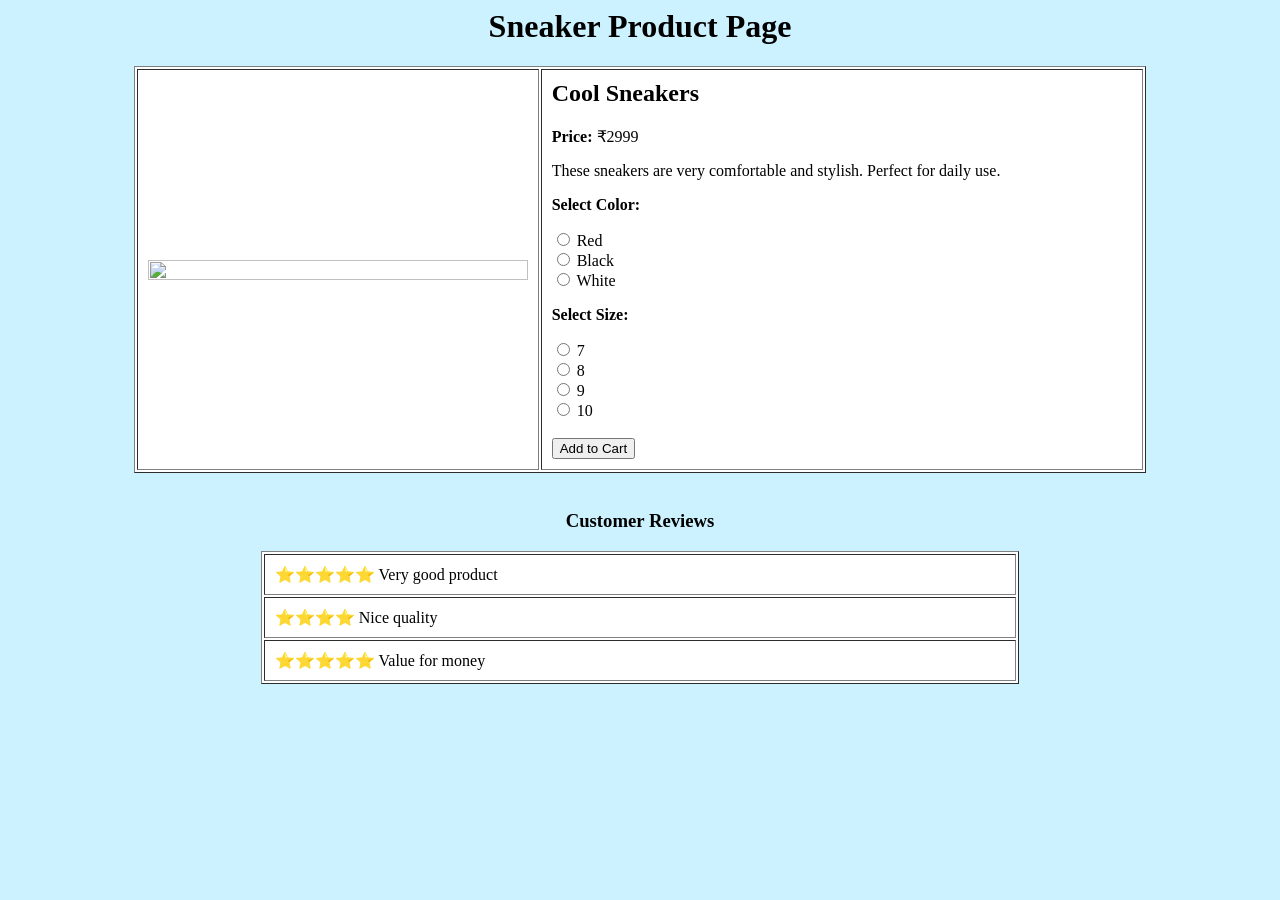
==== index.html @ f6eabccc "first commit" ====
<html>
<head>
    <title>Online Sneaker Store</title>
</head>

<body bgcolor="#ccf2ff">

<h1 align="center">Sneaker Product Page</h1>

<!-- Product Section -->
<table border="1" width="80%" align="center" cellpadding="10" bgcolor="white">
<tr>

<!-- Product Image -->
<td width="40%">
<img src="https://5.imimg.com/data5/ECOM/Default/2023/3/JN/XB/FG/13078142/1658472362530-71-19-0-originnm80prcnt-500x500.jpg" width="100%">
</td>

<!-- Product Details -->
<td width="60%">

<h2>Cool Sneakers</h2>
<p><b>Price:</b> ₹2999</p>

<p>These sneakers are very comfortable and stylish. Perfect for daily use.</p>

<!-- Color Selection -->
<p><b>Select Color:</b></p>
<input type="radio" name="color"> Red<br>
<input type="radio" name="color"> Black<br>
<input type="radio" name="color"> White<br>

<!-- Size Selection -->
<p><b>Select Size:</b></p>
<input type="radio" name="size"> 7<br>
<input type="radio" name="size"> 8<br>
<input type="radio" name="size"> 9<br>
<input type="radio" name="size"> 10<br>

<br>

<!-- Button -->
<button>Add to Cart</button>

</td>

</tr>
</table>

<br>

<!-- Reviews Section -->
<h3 align="center">Customer Reviews</h3>

<table border="1" width="60%" align="center" cellpadding="10" bgcolor="white">
<tr>
<td>⭐⭐⭐⭐⭐ Very good product</td>
</tr>

<tr>
<td>⭐⭐⭐⭐ Nice quality</td>
</tr>

<tr>
<td>⭐⭐⭐⭐⭐ Value for money</td>
</tr>
</table>

</body>
</html>
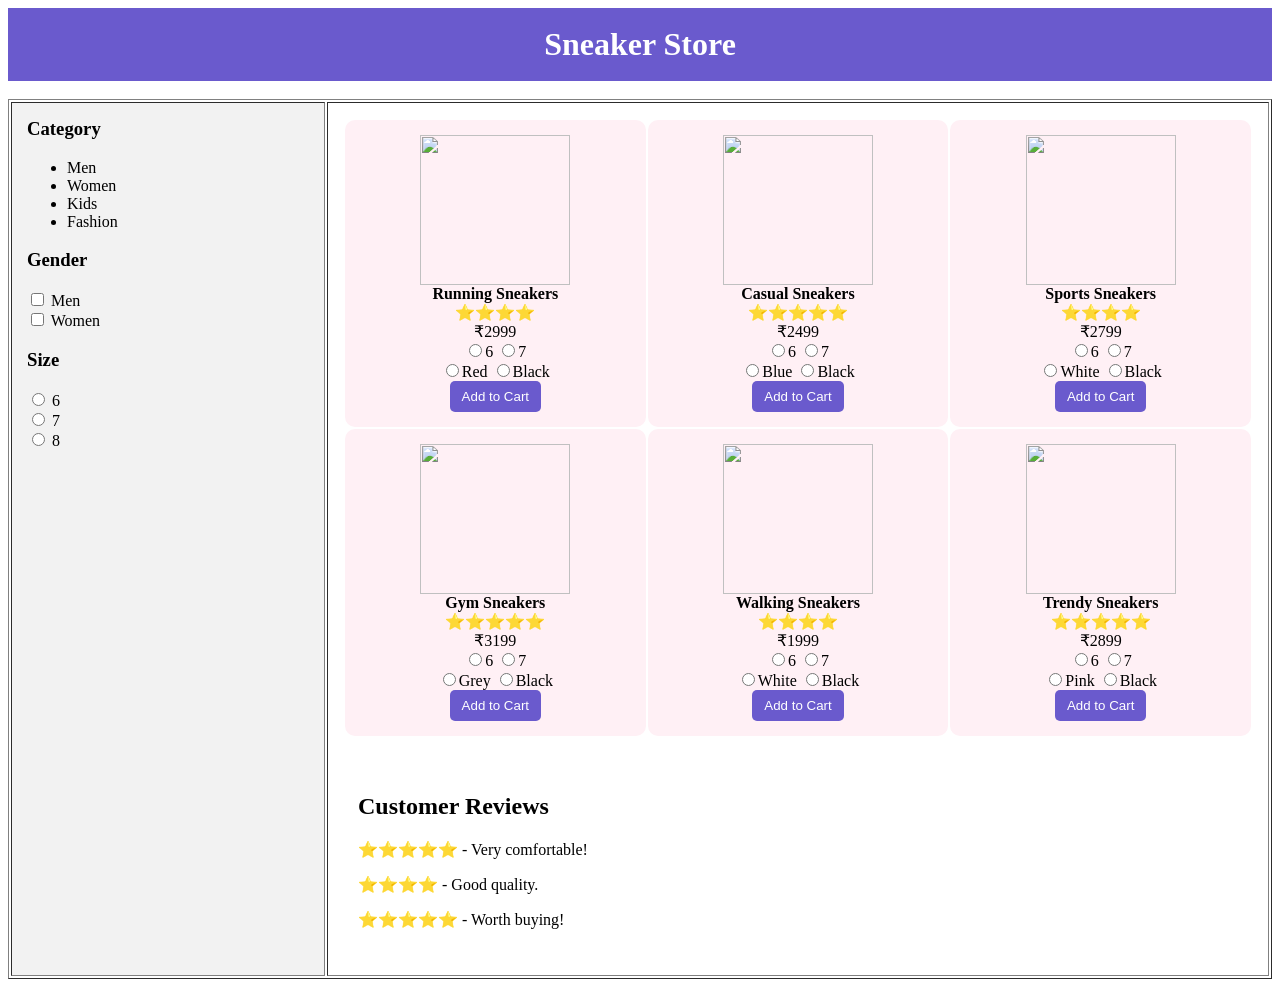
==== commit dfd4b991: "Refactor index.html for improved structure and styles Updated HTML structure and added external CSS " ====
--- a/index.html
+++ b/index.html
@@ -1,70 +1,129 @@
 <html>
 <head>
-    <title>Online Sneaker Store</title>
+<title>Sneaker Store</title>
+
+<!-- LINKING EXTERNAL CSS -->
+<link rel="stylesheet" href="style.css">
+
 </head>
 
-<body bgcolor="#ccf2ff">
+<body>
 
-<h1 align="center">Sneaker Product Page</h1>
-
-<!-- Product Section -->
-<table border="1" width="80%" align="center" cellpadding="10" bgcolor="white">
-<tr>
-
-<!-- Product Image -->
-<td width="40%">
-<img src="https://5.imimg.com/data5/ECOM/Default/2023/3/JN/XB/FG/13078142/1658472362530-71-19-0-originnm80prcnt-500x500.jpg" width="100%">
-</td>
-
-<!-- Product Details -->
-<td width="60%">
-
-<h2>Cool Sneakers</h2>
-<p><b>Price:</b> ₹2999</p>
-
-<p>These sneakers are very comfortable and stylish. Perfect for daily use.</p>
-
-<!-- Color Selection -->
-<p><b>Select Color:</b></p>
-<input type="radio" name="color"> Red<br>
-<input type="radio" name="color"> Black<br>
-<input type="radio" name="color"> White<br>
-
-<!-- Size Selection -->
-<p><b>Select Size:</b></p>
-<input type="radio" name="size"> 7<br>
-<input type="radio" name="size"> 8<br>
-<input type="radio" name="size"> 9<br>
-<input type="radio" name="size"> 10<br>
+<!-- HEADER -->
+<table width="100%" class="header">
+<tr><td align="center"><h1>Sneaker Store</h1></td></tr>
+</table>
 
 <br>
 
-<!-- Button -->
+<table width="100%" border="1">
+
+<tr>
+
+<!-- LEFT PANEL -->
+<td width="25%" valign="top" class="left-panel">
+
+<h3>Category</h3>
+<ul>
+<li>Men</li>
+<li>Women</li>
+<li>Kids</li>
+<li>Fashion</li>
+</ul>
+
+<h3>Gender</h3>
+<input type="checkbox"> Men<br>
+<input type="checkbox"> Women<br>
+
+<h3>Size</h3>
+<input type="radio" name="size"> 6<br>
+<input type="radio" name="size"> 7<br>
+<input type="radio" name="size"> 8<br>
+
+</td>
+
+<!-- RIGHT PANEL -->
+<td width="75%" valign="top" class="right-panel">
+
+<table width="100%" cellpadding="10">
+
+<tr>
+
+<!-- PRODUCT 1 -->
+<td class="product" align="center">
+<img src="https://feature.com/cdn/shop/files/Zoom-Vomero-5---Iron-Grey-Chrome-Metallic-Silver-IM3486-001---01-07-26---Feature--RV-5.jpg?v=1767814074&width=3072" class="product-img" width="150"><br>
+<b>Running Sneakers</b><br>⭐⭐⭐⭐<br>₹2999<br>
+<input type="radio" name="size1">6 <input type="radio" name="size1">7 <br>
+<input type="radio" name="color1">Red <input type="radio" name="color1">Black<br>
 <button>Add to Cart</button>
+</td>
+
+<!-- PRODUCT 2 -->
+<td class="product" align="center">
+<img src="https://tse2.mm.bing.net/th/id/OIP.ePM3BGOO4pgiI9zgAggDhgHaHa?pid=Api&h=220&P=0" class="product-img" width="150"><br>
+<b>Casual Sneakers</b><br>⭐⭐⭐⭐⭐<br>₹2499<br>
+<input type="radio" name="size2">6 <input type="radio" name="size2">7<br>
+<input type="radio" name="color2">Blue <input type="radio" name="color2">Black<br>
+<button>Add to Cart</button>
+</td>
+
+<!-- PRODUCT 3 -->
+<td class="product" align="center">
+<img src="https://tse3.mm.bing.net/th/id/OIP.C97L8TBBuVYuAwwIhLUBvgHaHa?pid=Api&h=220&P=0" class="product-img" width="150"><br>
+<b>Sports Sneakers</b><br>⭐⭐⭐⭐<br>₹2799<br>
+<input type="radio" name="size3">6 <input type="radio" name="size3">7<br>
+<input type="radio" name="color3">White <input type="radio" name="color3">Black<br>
+<button>Add to Cart</button>
+</td>
+
+</tr>
+
+<tr>
+
+<!-- PRODUCT 4 -->
+<td class="product" align="center">
+<img src="https://tse1.mm.bing.net/th/id/OIP.KEoySw4yejVqkAY-NNMN0gHaEK?pid=Api&h=220&P=0" class="product-img" width="150"><br>
+<b>Gym Sneakers</b><br>⭐⭐⭐⭐⭐<br>₹3199<br>
+<input type="radio" name="size4">6 <input type="radio" name="size4">7<br>
+<input type="radio" name="color4">Grey <input type="radio" name="color4">Black<br>
+<button>Add to Cart</button>
+</td>
+
+<!-- PRODUCT 5 -->
+<td class="product" align="center">
+<img src="https://m.media-amazon.com/images/I/81b0Xze-ZqL._AC_UL1500_.jpg" class="product-img" width="150"><br>
+<b>Walking Sneakers</b><br>⭐⭐⭐⭐<br>₹1999<br>
+<input type="radio" name="size5">6 <input type="radio" name="size5">7<br>
+<input type="radio" name="color5">White <input type="radio" name="color5">Black<br>
+<button>Add to Cart</button>
+</td>
+
+<!-- PRODUCT 6 -->
+<td class="product" align="center">
+<img src="https://i.pinimg.com/originals/ab/f6/62/abf662ce03ee3500a7e8dda16b27d92d.jpg" class="product-img" width="150"><br>
+<b>Trendy Sneakers</b><br>⭐⭐⭐⭐⭐<br>₹2899<br>
+<input type="radio" name="size6">6 <input type="radio" name="size6">7<br>
+<input type="radio" name="color6">Pink <input type="radio" name="color6">Black<br>
+<button>Add to Cart</button>
+</td>
+
+</tr>
+
+</table>
+
+<!-- REVIEWS -->
+<div class="reviews">
+<h2>Customer Reviews</h2>
+<p>⭐⭐⭐⭐⭐ - Very comfortable!</p>
+<p>⭐⭐⭐⭐ - Good quality.</p>
+<p>⭐⭐⭐⭐⭐ - Worth buying!</p>
+</div>
 
 </td>
 
 </tr>
-</table>
 
-<br>
-
-<!-- Reviews Section -->
-<h3 align="center">Customer Reviews</h3>
-
-<table border="1" width="60%" align="center" cellpadding="10" bgcolor="white">
-<tr>
-<td>⭐⭐⭐⭐⭐ Very good product</td>
-</tr>
-
-<tr>
-<td>⭐⭐⭐⭐ Nice quality</td>
-</tr>
-
-<tr>
-<td>⭐⭐⭐⭐⭐ Value for money</td>
-</tr>
 </table>
 
 </body>
-</html>+</html>
--- a/style.css
+++ b/style.css
@@ -0,0 +1,212 @@
+<html>
+<head>
+<title>Sneaker Store</title>
+
+<style>
+
+body {
+    font-family: Arial, sans-serif;
+    background-color: #fff5e6;
+}
+
+/* HEADER */
+.header {
+    background-color: #6a5acd;
+}
+
+.header h1 {
+    color: white;
+    padding: 15px;
+    margin: 0;
+}
+
+/* LEFT PANEL */
+.left-panel {
+    background-color: #f2f2f2;
+    padding: 15px;
+}
+
+/* RIGHT PANEL */
+.right-panel {
+    background-color: #ffffff;
+    padding: 15px;
+}
+
+/* TABLE FIX */
+table {
+    border-collapse: separate;
+}
+
+/* PRODUCT CARD */
+.product {
+    background-color: #fff0f5;
+    padding: 15px;
+    border-radius: 10px;
+    transition: transform 0.3s, box-shadow 0.3s;
+}
+
+/* ZOOM EFFECT */
+.product:hover {
+    transform: scale(1.08);
+    box-shadow: 0 10px 20px rgba(0,0,0,0.3);
+    position: relative;
+    z-index: 10;
+}
+
+/* IMAGE ZOOM */
+.product-img {
+    transition: transform 0.3s;
+}
+
+.product:hover .product-img {
+    transform: scale(1.2);
+}
+
+/* BUTTON */
+button {
+    background-color: #6a5acd;
+    color: white;
+    border: none;
+    padding: 8px 12px;
+    border-radius: 5px;
+    cursor: pointer;
+    transition: transform 0.2s, background 0.3s;
+}
+
+button:active {
+    transform: scale(0.9);
+    background-color: green;
+}
+
+/* REVIEWS */
+.reviews {
+    background: white;
+    padding: 15px;
+    margin-top: 20px;
+    border-radius: 10px;
+}
+
+</style>
+
+</head>
+
+<body>
+
+<!-- HEADER -->
+<table width="100%" class="header">
+<tr><td align="center"><h1>Sneaker Store</h1></td></tr>
+</table>
+
+<br>
+
+<table width="100%" border="1">
+
+<tr>
+
+<!-- LEFT PANEL -->
+<td width="25%" valign="top" class="left-panel">
+
+<h3>Category</h3>
+<ul>
+<li>Men</li>
+<li>Women</li>
+<li>Kids</li>
+<li>Fashion</li>
+</ul>
+
+<h3>Gender</h3>
+<input type="checkbox"> Men<br>
+<input type="checkbox"> Women<br>
+
+<h3>Size</h3>
+<input type="radio" name="size"> 6<br>
+<input type="radio" name="size"> 7<br>
+<input type="radio" name="size"> 8<br>
+
+</td>
+
+<!-- RIGHT PANEL -->
+<td width="75%" valign="top" class="right-panel">
+
+<table width="100%" cellpadding="10">
+
+<tr>
+
+<!-- PRODUCT 1 -->
+<td class="product" align="center">
+<img src="https://feature.com/cdn/shop/files/Zoom-Vomero-5---Iron-Grey-Chrome-Metallic-Silver-IM3486-001---01-07-26---Feature--RV-5.jpg?v=1767814074&width=3072" class="product-img" width="150"><br>
+<b>Running Sneakers</b><br>⭐⭐⭐⭐<br>₹2999<br>
+<input type="radio" name="size1">6 <input type="radio" name="size1">7 <br>
+<input type="radio" name="color1">Red <input type="radio" name="color1">Black<br>
+<button>Add to Cart</button>
+</td>
+
+<!-- PRODUCT 2 -->
+<td class="product" align="center">
+<img src="https://tse2.mm.bing.net/th/id/OIP.ePM3BGOO4pgiI9zgAggDhgHaHa?pid=Api&h=220&P=0" class="product-img" width="150"><br>
+<b>Casual Sneakers</b><br>⭐⭐⭐⭐⭐<br>₹2499<br>
+<input type="radio" name="size2">6 <input type="radio" name="size2">7<br>
+<input type="radio" name="color2">Blue <input type="radio" name="color2">Black<br>
+<button>Add to Cart</button>
+</td>
+
+<!-- PRODUCT 3 -->
+<td class="product" align="center">
+<img src="https://tse3.mm.bing.net/th/id/OIP.C97L8TBBuVYuAwwIhLUBvgHaHa?pid=Api&h=220&P=0" class="product-img" width="150"><br>
+<b>Sports Sneakers</b><br>⭐⭐⭐⭐<br>₹2799<br>
+<input type="radio" name="size3">6 <input type="radio" name="size3">7<br>
+<input type="radio" name="color3">White <input type="radio" name="color3">Black<br>
+<button>Add to Cart</button>
+</td>
+
+</tr>
+
+<tr>
+
+<!-- PRODUCT 4 -->
+<td class="product" align="center">
+<img src="https://tse1.mm.bing.net/th/id/OIP.KEoySw4yejVqkAY-NNMN0gHaEK?pid=Api&h=220&P=0" class="product-img" width="150"><br>
+<b>Gym Sneakers</b><br>⭐⭐⭐⭐⭐<br>₹3199<br>
+<input type="radio" name="size4">6 <input type="radio" name="size4">7<br>
+<input type="radio" name="color4">Grey <input type="radio" name="color4">Black<br>
+<button>Add to Cart</button>
+</td>
+
+<!-- PRODUCT 5 -->
+<td class="product" align="center">
+<img src="https://m.media-amazon.com/images/I/81b0Xze-ZqL._AC_UL1500_.jpg" class="product-img" width="150"><br>
+<b>Walking Sneakers</b><br>⭐⭐⭐⭐<br>₹1999<br>
+<input type="radio" name="size5">6 <input type="radio" name="size5">7<br>
+<input type="radio" name="color5">White <input type="radio" name="color5">Black<br>
+<button>Add to Cart</button>
+</td>
+
+<!-- PRODUCT 6 -->
+<td class="product" align="center">
+<img src="https://i.pinimg.com/originals/ab/f6/62/abf662ce03ee3500a7e8dda16b27d92d.jpg" class="product-img" width="150"><br>
+<b>Trendy Sneakers</b><br>⭐⭐⭐⭐⭐<br>₹2899<br>
+<input type="radio" name="size6">6 <input type="radio" name="size6">7<br>
+<input type="radio" name="color6">Pink <input type="radio" name="color6">Black<br>
+<button>Add to Cart</button>
+</td>
+
+</tr>
+
+</table>
+
+<!-- REVIEWS -->
+<div class="reviews">
+<h2>Customer Reviews</h2>
+<p>⭐⭐⭐⭐⭐ - Very comfortable!</p>
+<p>⭐⭐⭐⭐ - Good quality.</p>
+<p>⭐⭐⭐⭐⭐ - Worth buying!</p>
+</div>
+
+</td>
+
+</tr>
+
+</table>
+
+</body>
+</html>
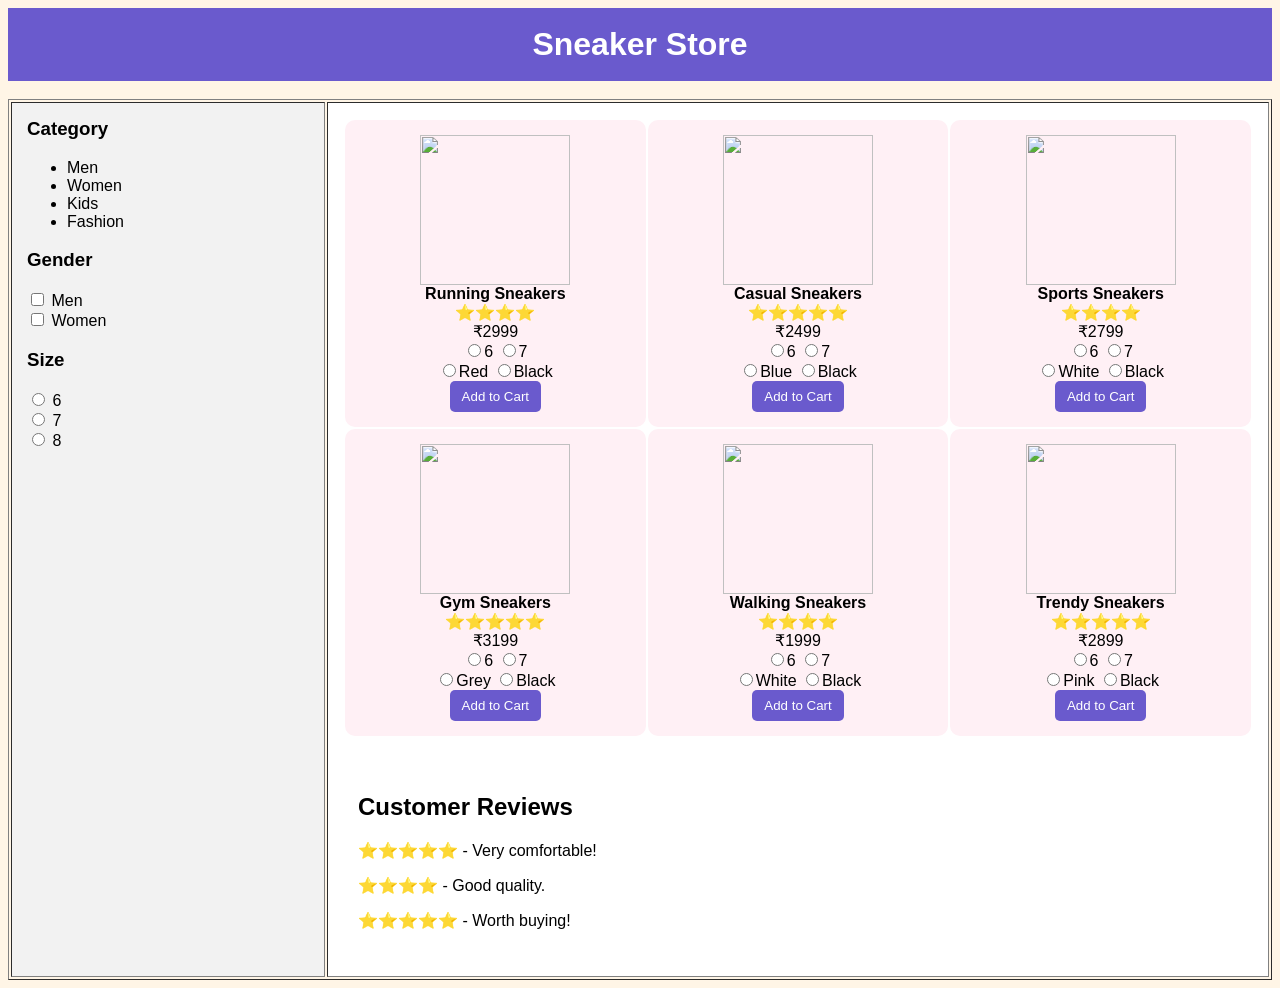
==== commit 537cdd08: "add the updated JavaScript code" ====
--- a/index.html
+++ b/index.html
@@ -2,7 +2,7 @@
 <head>
 <title>Sneaker Store</title>
 
-<!-- LINKING EXTERNAL CSS -->
+<!-- LINK CSS -->
 <link rel="stylesheet" href="style.css">
 
 </head>
@@ -126,4 +126,4 @@
 </table>
 
 </body>
-</html>
+</html>
--- a/style.css
+++ b/style.css
@@ -1,15 +1,8 @@
-<html>
-<head>
-<title>Sneaker Store</title>
-
-<style>
-
 body {
     font-family: Arial, sans-serif;
     background-color: #fff5e6;
 }
 
-/* HEADER */
 .header {
     background-color: #6a5acd;
 }
@@ -20,24 +13,20 @@
     margin: 0;
 }
 
-/* LEFT PANEL */
 .left-panel {
     background-color: #f2f2f2;
     padding: 15px;
 }
 
-/* RIGHT PANEL */
 .right-panel {
     background-color: #ffffff;
     padding: 15px;
 }
 
-/* TABLE FIX */
 table {
     border-collapse: separate;
 }
 
-/* PRODUCT CARD */
 .product {
     background-color: #fff0f5;
     padding: 15px;
@@ -45,7 +34,6 @@
     transition: transform 0.3s, box-shadow 0.3s;
 }
 
-/* ZOOM EFFECT */
 .product:hover {
     transform: scale(1.08);
     box-shadow: 0 10px 20px rgba(0,0,0,0.3);
@@ -53,7 +41,6 @@
     z-index: 10;
 }
 
-/* IMAGE ZOOM */
 .product-img {
     transition: transform 0.3s;
 }
@@ -62,7 +49,6 @@
     transform: scale(1.2);
 }
 
-/* BUTTON */
 button {
     background-color: #6a5acd;
     color: white;
@@ -78,135 +64,9 @@
     background-color: green;
 }
 
-/* REVIEWS */
 .reviews {
     background: white;
     padding: 15px;
     margin-top: 20px;
     border-radius: 10px;
-}
-
-</style>
-
-</head>
-
-<body>
-
-<!-- HEADER -->
-<table width="100%" class="header">
-<tr><td align="center"><h1>Sneaker Store</h1></td></tr>
-</table>
-
-<br>
-
-<table width="100%" border="1">
-
-<tr>
-
-<!-- LEFT PANEL -->
-<td width="25%" valign="top" class="left-panel">
-
-<h3>Category</h3>
-<ul>
-<li>Men</li>
-<li>Women</li>
-<li>Kids</li>
-<li>Fashion</li>
-</ul>
-
-<h3>Gender</h3>
-<input type="checkbox"> Men<br>
-<input type="checkbox"> Women<br>
-
-<h3>Size</h3>
-<input type="radio" name="size"> 6<br>
-<input type="radio" name="size"> 7<br>
-<input type="radio" name="size"> 8<br>
-
-</td>
-
-<!-- RIGHT PANEL -->
-<td width="75%" valign="top" class="right-panel">
-
-<table width="100%" cellpadding="10">
-
-<tr>
-
-<!-- PRODUCT 1 -->
-<td class="product" align="center">
-<img src="https://feature.com/cdn/shop/files/Zoom-Vomero-5---Iron-Grey-Chrome-Metallic-Silver-IM3486-001---01-07-26---Feature--RV-5.jpg?v=1767814074&width=3072" class="product-img" width="150"><br>
-<b>Running Sneakers</b><br>⭐⭐⭐⭐<br>₹2999<br>
-<input type="radio" name="size1">6 <input type="radio" name="size1">7 <br>
-<input type="radio" name="color1">Red <input type="radio" name="color1">Black<br>
-<button>Add to Cart</button>
-</td>
-
-<!-- PRODUCT 2 -->
-<td class="product" align="center">
-<img src="https://tse2.mm.bing.net/th/id/OIP.ePM3BGOO4pgiI9zgAggDhgHaHa?pid=Api&h=220&P=0" class="product-img" width="150"><br>
-<b>Casual Sneakers</b><br>⭐⭐⭐⭐⭐<br>₹2499<br>
-<input type="radio" name="size2">6 <input type="radio" name="size2">7<br>
-<input type="radio" name="color2">Blue <input type="radio" name="color2">Black<br>
-<button>Add to Cart</button>
-</td>
-
-<!-- PRODUCT 3 -->
-<td class="product" align="center">
-<img src="https://tse3.mm.bing.net/th/id/OIP.C97L8TBBuVYuAwwIhLUBvgHaHa?pid=Api&h=220&P=0" class="product-img" width="150"><br>
-<b>Sports Sneakers</b><br>⭐⭐⭐⭐<br>₹2799<br>
-<input type="radio" name="size3">6 <input type="radio" name="size3">7<br>
-<input type="radio" name="color3">White <input type="radio" name="color3">Black<br>
-<button>Add to Cart</button>
-</td>
-
-</tr>
-
-<tr>
-
-<!-- PRODUCT 4 -->
-<td class="product" align="center">
-<img src="https://tse1.mm.bing.net/th/id/OIP.KEoySw4yejVqkAY-NNMN0gHaEK?pid=Api&h=220&P=0" class="product-img" width="150"><br>
-<b>Gym Sneakers</b><br>⭐⭐⭐⭐⭐<br>₹3199<br>
-<input type="radio" name="size4">6 <input type="radio" name="size4">7<br>
-<input type="radio" name="color4">Grey <input type="radio" name="color4">Black<br>
-<button>Add to Cart</button>
-</td>
-
-<!-- PRODUCT 5 -->
-<td class="product" align="center">
-<img src="https://m.media-amazon.com/images/I/81b0Xze-ZqL._AC_UL1500_.jpg" class="product-img" width="150"><br>
-<b>Walking Sneakers</b><br>⭐⭐⭐⭐<br>₹1999<br>
-<input type="radio" name="size5">6 <input type="radio" name="size5">7<br>
-<input type="radio" name="color5">White <input type="radio" name="color5">Black<br>
-<button>Add to Cart</button>
-</td>
-
-<!-- PRODUCT 6 -->
-<td class="product" align="center">
-<img src="https://i.pinimg.com/originals/ab/f6/62/abf662ce03ee3500a7e8dda16b27d92d.jpg" class="product-img" width="150"><br>
-<b>Trendy Sneakers</b><br>⭐⭐⭐⭐⭐<br>₹2899<br>
-<input type="radio" name="size6">6 <input type="radio" name="size6">7<br>
-<input type="radio" name="color6">Pink <input type="radio" name="color6">Black<br>
-<button>Add to Cart</button>
-</td>
-
-</tr>
-
-</table>
-
-<!-- REVIEWS -->
-<div class="reviews">
-<h2>Customer Reviews</h2>
-<p>⭐⭐⭐⭐⭐ - Very comfortable!</p>
-<p>⭐⭐⭐⭐ - Good quality.</p>
-<p>⭐⭐⭐⭐⭐ - Worth buying!</p>
-</div>
-
-</td>
-
-</tr>
-
-</table>
-
-</body>
-</html>+}
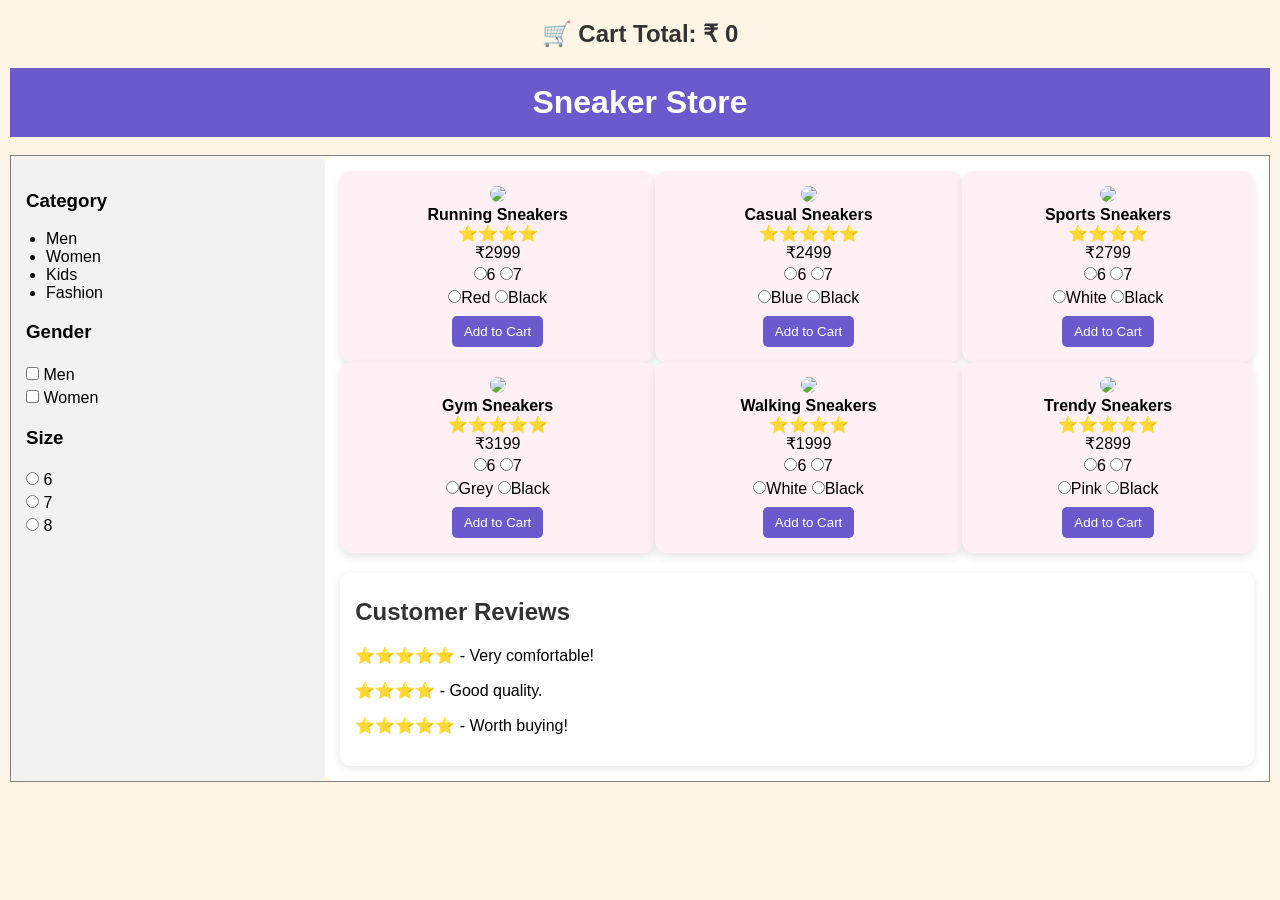
==== commit 25893dd8: "add the updated JavaScript code filename" ====
--- a/index.html
+++ b/index.html
@@ -1,3 +1,4 @@
+<!DOCTYPE html>
 <html>
 <head>
 <title>Sneaker Store</title>
@@ -8,6 +9,9 @@
 </head>
 
 <body>
+
+<!-- CART TOTAL -->
+<h2 align="center">🛒 Cart Total: ₹ <span id="total">0</span></h2>
 
 <!-- HEADER -->
 <table width="100%" class="header">
@@ -55,25 +59,25 @@
 <b>Running Sneakers</b><br>⭐⭐⭐⭐<br>₹2999<br>
 <input type="radio" name="size1">6 <input type="radio" name="size1">7 <br>
 <input type="radio" name="color1">Red <input type="radio" name="color1">Black<br>
-<button>Add to Cart</button>
+<button onclick="addToCart(2999)">Add to Cart</button>
 </td>
 
 <!-- PRODUCT 2 -->
 <td class="product" align="center">
-<img src="https://tse2.mm.bing.net/th/id/OIP.ePM3BGOO4pgiI9zgAggDhgHaHa?pid=Api&h=220&P=0" class="product-img" width="150"><br>
+<img src="https://tse2.mm.bing.net/th/id/OIP.ePM3BGOO4pgiI9zgAggDhgHaHa?pid=Api" class="product-img" width="150"><br>
 <b>Casual Sneakers</b><br>⭐⭐⭐⭐⭐<br>₹2499<br>
 <input type="radio" name="size2">6 <input type="radio" name="size2">7<br>
 <input type="radio" name="color2">Blue <input type="radio" name="color2">Black<br>
-<button>Add to Cart</button>
+<button onclick="addToCart(2499)">Add to Cart</button>
 </td>
 
 <!-- PRODUCT 3 -->
 <td class="product" align="center">
-<img src="https://tse3.mm.bing.net/th/id/OIP.C97L8TBBuVYuAwwIhLUBvgHaHa?pid=Api&h=220&P=0" class="product-img" width="150"><br>
+<img src="https://tse3.mm.bing.net/th/id/OIP.C97L8TBBuVYuAwwIhLUBvgHaHa?pid=Api" class="product-img" width="150"><br>
 <b>Sports Sneakers</b><br>⭐⭐⭐⭐<br>₹2799<br>
 <input type="radio" name="size3">6 <input type="radio" name="size3">7<br>
 <input type="radio" name="color3">White <input type="radio" name="color3">Black<br>
-<button>Add to Cart</button>
+<button onclick="addToCart(2799)">Add to Cart</button>
 </td>
 
 </tr>
@@ -82,11 +86,11 @@
 
 <!-- PRODUCT 4 -->
 <td class="product" align="center">
-<img src="https://tse1.mm.bing.net/th/id/OIP.KEoySw4yejVqkAY-NNMN0gHaEK?pid=Api&h=220&P=0" class="product-img" width="150"><br>
+<img src="https://tse1.mm.bing.net/th/id/OIP.KEoySw4yejVqkAY-NNMN0gHaEK?pid=Api" class="product-img" width="150"><br>
 <b>Gym Sneakers</b><br>⭐⭐⭐⭐⭐<br>₹3199<br>
 <input type="radio" name="size4">6 <input type="radio" name="size4">7<br>
 <input type="radio" name="color4">Grey <input type="radio" name="color4">Black<br>
-<button>Add to Cart</button>
+<button onclick="addToCart(3199)">Add to Cart</button>
 </td>
 
 <!-- PRODUCT 5 -->
@@ -95,7 +99,7 @@
 <b>Walking Sneakers</b><br>⭐⭐⭐⭐<br>₹1999<br>
 <input type="radio" name="size5">6 <input type="radio" name="size5">7<br>
 <input type="radio" name="color5">White <input type="radio" name="color5">Black<br>
-<button>Add to Cart</button>
+<button onclick="addToCart(1999)">Add to Cart</button>
 </td>
 
 <!-- PRODUCT 6 -->
@@ -104,7 +108,7 @@
 <b>Trendy Sneakers</b><br>⭐⭐⭐⭐⭐<br>₹2899<br>
 <input type="radio" name="size6">6 <input type="radio" name="size6">7<br>
 <input type="radio" name="color6">Pink <input type="radio" name="color6">Black<br>
-<button>Add to Cart</button>
+<button onclick="addToCart(2899)">Add to Cart</button>
 </td>
 
 </tr>
@@ -125,5 +129,8 @@
 
 </table>
 
+<!-- JAVASCRIPT -->
+<script src="javascript_module.js"></script>
+
 </body>
 </html>
--- a/style.css
+++ b/style.css
@@ -1,8 +1,12 @@
+/* BODY */
 body {
     font-family: Arial, sans-serif;
     background-color: #fff5e6;
+    margin: 0;
+    padding: 10px;
 }
 
+/* HEADER */
 .header {
     background-color: #6a5acd;
 }
@@ -13,27 +17,41 @@
     margin: 0;
 }
 
+/* LEFT PANEL */
 .left-panel {
     background-color: #f2f2f2;
     padding: 15px;
+    border-radius: 10px;
 }
 
+/* RIGHT PANEL */
 .right-panel {
     background-color: #ffffff;
     padding: 15px;
+    border-radius: 10px;
 }
 
+/* TABLE */
 table {
-    border-collapse: separate;
+    border-collapse: collapse;
+    width: 100%;
 }
 
+td {
+    border: none;
+}
+
+/* PRODUCT CARD */
 .product {
     background-color: #fff0f5;
     padding: 15px;
-    border-radius: 10px;
+    border-radius: 12px;
+    margin: 10px;
+    box-shadow: 0 4px 10px rgba(0,0,0,0.1);
     transition: transform 0.3s, box-shadow 0.3s;
 }
 
+/* HOVER EFFECT */
 .product:hover {
     transform: scale(1.08);
     box-shadow: 0 10px 20px rgba(0,0,0,0.3);
@@ -41,14 +59,18 @@
     z-index: 10;
 }
 
+/* IMAGE */
 .product-img {
+    border-radius: 8px;
     transition: transform 0.3s;
 }
 
+/* IMAGE ZOOM */
 .product:hover .product-img {
     transform: scale(1.2);
 }
 
+/* BUTTON */
 button {
     background-color: #6a5acd;
     color: white;
@@ -56,17 +78,47 @@
     padding: 8px 12px;
     border-radius: 5px;
     cursor: pointer;
+    margin-top: 8px;
     transition: transform 0.2s, background 0.3s;
 }
 
+/* BUTTON CLICK */
 button:active {
     transform: scale(0.9);
     background-color: green;
 }
 
+/* BUTTON HOVER */
+button:hover {
+    background-color: #483d8b;
+}
+
+/* CART TOTAL */
+h2 {
+    color: #333;
+    margin-top: 10px;
+}
+
+/* REVIEWS */
 .reviews {
     background: white;
     padding: 15px;
     margin-top: 20px;
     border-radius: 10px;
+    box-shadow: 0 2px 8px rgba(0,0,0,0.1);
+}
+
+/* LIST */
+ul {
+    padding-left: 20px;
+}
+
+/* INPUT SPACING */
+input {
+    margin: 5px 0;
+}
+
+/* RESPONSIVE IMAGE */
+img {
+    max-width: 100%;
 }
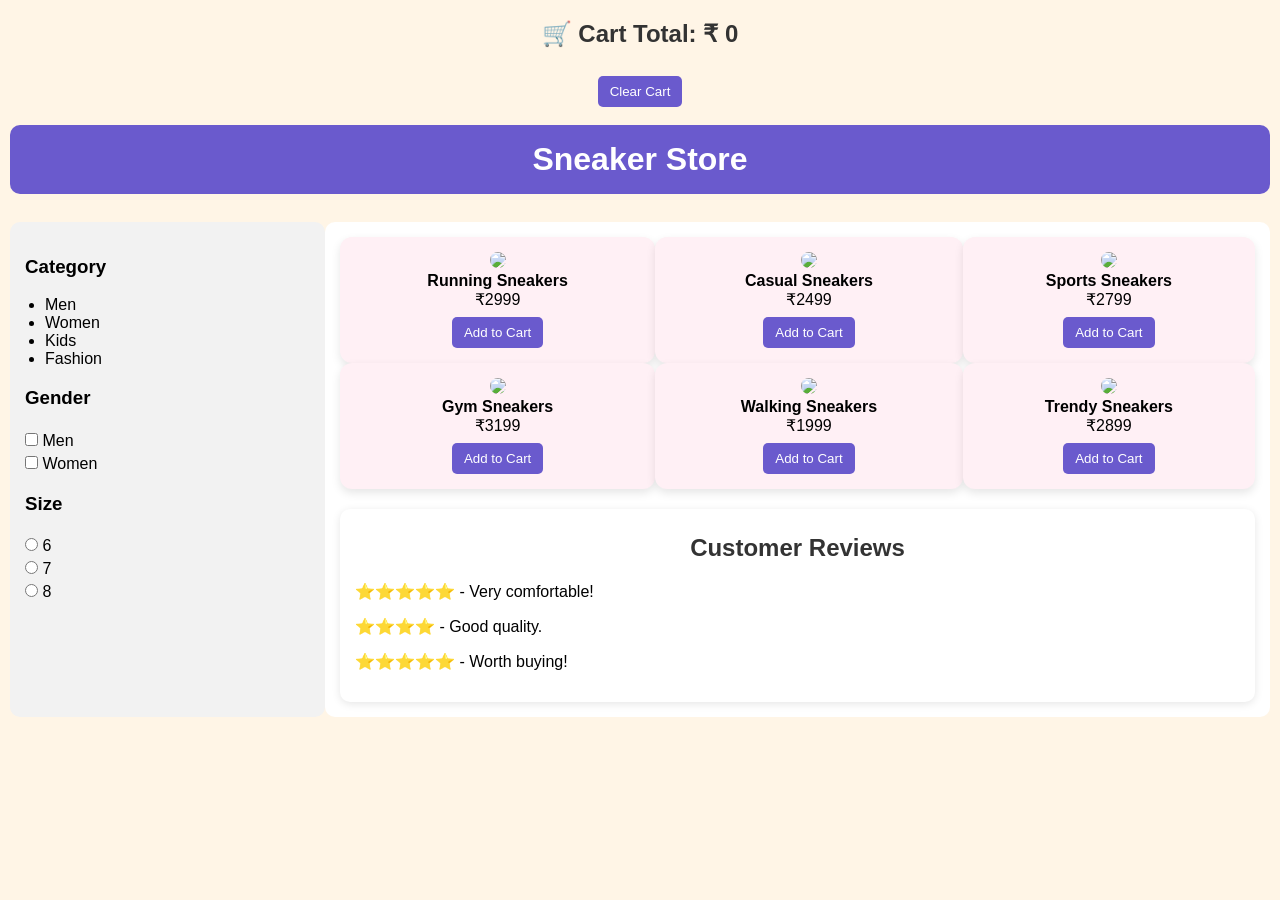
==== commit 4566dfcd: "add the reset cart feature" ====
--- a/index.html
+++ b/index.html
@@ -3,15 +3,23 @@
 <head>
 <title>Sneaker Store</title>
 
-<!-- LINK CSS -->
+<!-- CSS -->
 <link rel="stylesheet" href="style.css">
 
 </head>
 
 <body>
 
-<!-- CART TOTAL -->
+<!-- CART SECTION -->
 <h2 align="center">🛒 Cart Total: ₹ <span id="total">0</span></h2>
+
+<p id="msg" align="center"></p>
+
+<div align="center">
+    <button onclick="resetCart()">Clear Cart</button>
+</div>
+
+<br>
 
 <!-- HEADER -->
 <table width="100%" class="header">
@@ -20,7 +28,7 @@
 
 <br>
 
-<table width="100%" border="1">
+<table width="100%">
 
 <tr>
 
@@ -56,27 +64,21 @@
 <!-- PRODUCT 1 -->
 <td class="product" align="center">
 <img src="https://feature.com/cdn/shop/files/Zoom-Vomero-5---Iron-Grey-Chrome-Metallic-Silver-IM3486-001---01-07-26---Feature--RV-5.jpg?v=1767814074&width=3072" class="product-img" width="150"><br>
-<b>Running Sneakers</b><br>⭐⭐⭐⭐<br>₹2999<br>
-<input type="radio" name="size1">6 <input type="radio" name="size1">7 <br>
-<input type="radio" name="color1">Red <input type="radio" name="color1">Black<br>
+<b>Running Sneakers</b><br>₹2999<br>
 <button onclick="addToCart(2999)">Add to Cart</button>
 </td>
 
 <!-- PRODUCT 2 -->
 <td class="product" align="center">
 <img src="https://tse2.mm.bing.net/th/id/OIP.ePM3BGOO4pgiI9zgAggDhgHaHa?pid=Api" class="product-img" width="150"><br>
-<b>Casual Sneakers</b><br>⭐⭐⭐⭐⭐<br>₹2499<br>
-<input type="radio" name="size2">6 <input type="radio" name="size2">7<br>
-<input type="radio" name="color2">Blue <input type="radio" name="color2">Black<br>
+<b>Casual Sneakers</b><br>₹2499<br>
 <button onclick="addToCart(2499)">Add to Cart</button>
 </td>
 
 <!-- PRODUCT 3 -->
 <td class="product" align="center">
 <img src="https://tse3.mm.bing.net/th/id/OIP.C97L8TBBuVYuAwwIhLUBvgHaHa?pid=Api" class="product-img" width="150"><br>
-<b>Sports Sneakers</b><br>⭐⭐⭐⭐<br>₹2799<br>
-<input type="radio" name="size3">6 <input type="radio" name="size3">7<br>
-<input type="radio" name="color3">White <input type="radio" name="color3">Black<br>
+<b>Sports Sneakers</b><br>₹2799<br>
 <button onclick="addToCart(2799)">Add to Cart</button>
 </td>
 
@@ -87,27 +89,21 @@
 <!-- PRODUCT 4 -->
 <td class="product" align="center">
 <img src="https://tse1.mm.bing.net/th/id/OIP.KEoySw4yejVqkAY-NNMN0gHaEK?pid=Api" class="product-img" width="150"><br>
-<b>Gym Sneakers</b><br>⭐⭐⭐⭐⭐<br>₹3199<br>
-<input type="radio" name="size4">6 <input type="radio" name="size4">7<br>
-<input type="radio" name="color4">Grey <input type="radio" name="color4">Black<br>
+<b>Gym Sneakers</b><br>₹3199<br>
 <button onclick="addToCart(3199)">Add to Cart</button>
 </td>
 
 <!-- PRODUCT 5 -->
 <td class="product" align="center">
 <img src="https://m.media-amazon.com/images/I/81b0Xze-ZqL._AC_UL1500_.jpg" class="product-img" width="150"><br>
-<b>Walking Sneakers</b><br>⭐⭐⭐⭐<br>₹1999<br>
-<input type="radio" name="size5">6 <input type="radio" name="size5">7<br>
-<input type="radio" name="color5">White <input type="radio" name="color5">Black<br>
+<b>Walking Sneakers</b><br>₹1999<br>
 <button onclick="addToCart(1999)">Add to Cart</button>
 </td>
 
 <!-- PRODUCT 6 -->
 <td class="product" align="center">
 <img src="https://i.pinimg.com/originals/ab/f6/62/abf662ce03ee3500a7e8dda16b27d92d.jpg" class="product-img" width="150"><br>
-<b>Trendy Sneakers</b><br>⭐⭐⭐⭐⭐<br>₹2899<br>
-<input type="radio" name="size6">6 <input type="radio" name="size6">7<br>
-<input type="radio" name="color6">Pink <input type="radio" name="color6">Black<br>
+<b>Trendy Sneakers</b><br>₹2899<br>
 <button onclick="addToCart(2899)">Add to Cart</button>
 </td>
 
@@ -129,7 +125,7 @@
 
 </table>
 
-<!-- JAVASCRIPT -->
+<!-- JS -->
 <script src="javascript_module.js"></script>
 
 </body>
--- a/style.css
+++ b/style.css
@@ -9,6 +9,8 @@
 /* HEADER */
 .header {
     background-color: #6a5acd;
+    border-radius: 10px;
+    margin-bottom: 10px;
 }
 
 .header h1 {
@@ -39,6 +41,7 @@
 
 td {
     border: none;
+    vertical-align: top;
 }
 
 /* PRODUCT CARD */
@@ -47,14 +50,15 @@
     padding: 15px;
     border-radius: 12px;
     margin: 10px;
+    text-align: center;
     box-shadow: 0 4px 10px rgba(0,0,0,0.1);
     transition: transform 0.3s, box-shadow 0.3s;
 }
 
 /* HOVER EFFECT */
 .product:hover {
-    transform: scale(1.08);
-    box-shadow: 0 10px 20px rgba(0,0,0,0.3);
+    transform: scale(1.05); /* thoda subtle */
+    box-shadow: 0 10px 20px rgba(0,0,0,0.25);
     position: relative;
     z-index: 10;
 }
@@ -67,7 +71,7 @@
 
 /* IMAGE ZOOM */
 .product:hover .product-img {
-    transform: scale(1.2);
+    transform: scale(1.1); /* thoda controlled zoom */
 }
 
 /* BUTTON */
@@ -84,7 +88,7 @@
 
 /* BUTTON CLICK */
 button:active {
-    transform: scale(0.9);
+    transform: scale(0.95);
     background-color: green;
 }
 
@@ -97,6 +101,14 @@
 h2 {
     color: #333;
     margin-top: 10px;
+    text-align: center;
+}
+
+/* MESSAGE */
+#msg {
+    text-align: center;
+    color: green;
+    font-weight: bold;
 }
 
 /* REVIEWS */
@@ -121,4 +133,5 @@
 /* RESPONSIVE IMAGE */
 img {
     max-width: 100%;
+    height: auto;
 }
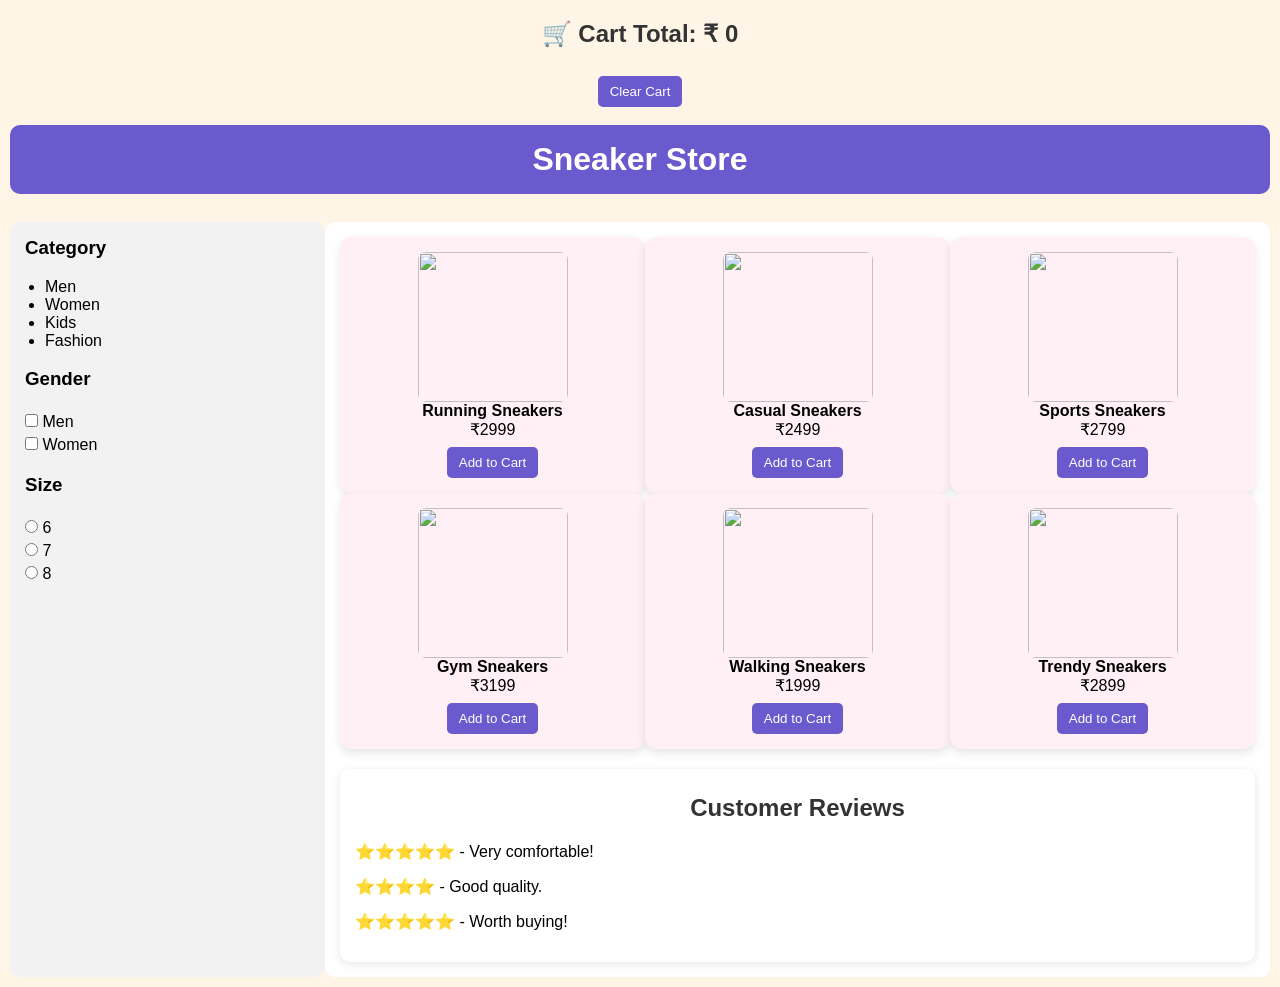
==== commit 6e566016: "Update index.html" ====
--- a/index.html
+++ b/index.html
@@ -1,4 +1,3 @@
-<!DOCTYPE html>
 <html>
 <head>
 <title>Sneaker Store</title>
@@ -10,7 +9,6 @@
 
 <body>
 
-<!-- CART SECTION -->
 <h2 align="center">🛒 Cart Total: ₹ <span id="total">0</span></h2>
 
 <p id="msg" align="center"></p>
@@ -21,7 +19,6 @@
 
 <br>
 
-<!-- HEADER -->
 <table width="100%" class="header">
 <tr><td align="center"><h1>Sneaker Store</h1></td></tr>
 </table>
@@ -32,7 +29,6 @@
 
 <tr>
 
-<!-- LEFT PANEL -->
 <td width="25%" valign="top" class="left-panel">
 
 <h3>Category</h3>
@@ -54,28 +50,25 @@
 
 </td>
 
-<!-- RIGHT PANEL -->
 <td width="75%" valign="top" class="right-panel">
 
 <table width="100%" cellpadding="10">
 
 <tr>
 
-<!-- PRODUCT 1 -->
 <td class="product" align="center">
 <img src="https://feature.com/cdn/shop/files/Zoom-Vomero-5---Iron-Grey-Chrome-Metallic-Silver-IM3486-001---01-07-26---Feature--RV-5.jpg?v=1767814074&width=3072" class="product-img" width="150"><br>
 <b>Running Sneakers</b><br>₹2999<br>
 <button onclick="addToCart(2999)">Add to Cart</button>
 </td>
 
-<!-- PRODUCT 2 -->
 <td class="product" align="center">
 <img src="https://tse2.mm.bing.net/th/id/OIP.ePM3BGOO4pgiI9zgAggDhgHaHa?pid=Api" class="product-img" width="150"><br>
 <b>Casual Sneakers</b><br>₹2499<br>
 <button onclick="addToCart(2499)">Add to Cart</button>
 </td>
 
-<!-- PRODUCT 3 -->
+
 <td class="product" align="center">
 <img src="https://tse3.mm.bing.net/th/id/OIP.C97L8TBBuVYuAwwIhLUBvgHaHa?pid=Api" class="product-img" width="150"><br>
 <b>Sports Sneakers</b><br>₹2799<br>
@@ -86,21 +79,18 @@
 
 <tr>
 
-<!-- PRODUCT 4 -->
 <td class="product" align="center">
 <img src="https://tse1.mm.bing.net/th/id/OIP.KEoySw4yejVqkAY-NNMN0gHaEK?pid=Api" class="product-img" width="150"><br>
 <b>Gym Sneakers</b><br>₹3199<br>
 <button onclick="addToCart(3199)">Add to Cart</button>
 </td>
 
-<!-- PRODUCT 5 -->
 <td class="product" align="center">
 <img src="https://m.media-amazon.com/images/I/81b0Xze-ZqL._AC_UL1500_.jpg" class="product-img" width="150"><br>
 <b>Walking Sneakers</b><br>₹1999<br>
 <button onclick="addToCart(1999)">Add to Cart</button>
 </td>
 
-<!-- PRODUCT 6 -->
 <td class="product" align="center">
 <img src="https://i.pinimg.com/originals/ab/f6/62/abf662ce03ee3500a7e8dda16b27d92d.jpg" class="product-img" width="150"><br>
 <b>Trendy Sneakers</b><br>₹2899<br>
@@ -111,7 +101,6 @@
 
 </table>
 
-<!-- REVIEWS -->
 <div class="reviews">
 <h2>Customer Reviews</h2>
 <p>⭐⭐⭐⭐⭐ - Very comfortable!</p>
@@ -125,8 +114,7 @@
 
 </table>
 
-<!-- JS -->
 <script src="javascript_module.js"></script>
 
 </body>
-</html>+</html>
--- a/style.css
+++ b/style.css
@@ -1,4 +1,3 @@
-/* BODY */
 body {
     font-family: Arial, sans-serif;
     background-color: #fff5e6;
@@ -6,7 +5,6 @@
     padding: 10px;
 }
 
-/* HEADER */
 .header {
     background-color: #6a5acd;
     border-radius: 10px;
@@ -19,21 +17,18 @@
     margin: 0;
 }
 
-/* LEFT PANEL */
 .left-panel {
     background-color: #f2f2f2;
     padding: 15px;
     border-radius: 10px;
 }
 
-/* RIGHT PANEL */
 .right-panel {
     background-color: #ffffff;
     padding: 15px;
     border-radius: 10px;
 }
 
-/* TABLE */
 table {
     border-collapse: collapse;
     width: 100%;
@@ -44,7 +39,6 @@
     vertical-align: top;
 }
 
-/* PRODUCT CARD */
 .product {
     background-color: #fff0f5;
     padding: 15px;
@@ -55,7 +49,6 @@
     transition: transform 0.3s, box-shadow 0.3s;
 }
 
-/* HOVER EFFECT */
 .product:hover {
     transform: scale(1.05); /* thoda subtle */
     box-shadow: 0 10px 20px rgba(0,0,0,0.25);
@@ -63,18 +56,15 @@
     z-index: 10;
 }
 
-/* IMAGE */
 .product-img {
     border-radius: 8px;
     transition: transform 0.3s;
 }
 
-/* IMAGE ZOOM */
 .product:hover .product-img {
     transform: scale(1.1); /* thoda controlled zoom */
 }
 
-/* BUTTON */
 button {
     background-color: #6a5acd;
     color: white;
@@ -86,32 +76,27 @@
     transition: transform 0.2s, background 0.3s;
 }
 
-/* BUTTON CLICK */
 button:active {
     transform: scale(0.95);
     background-color: green;
 }
 
-/* BUTTON HOVER */
 button:hover {
     background-color: #483d8b;
 }
 
-/* CART TOTAL */
 h2 {
     color: #333;
     margin-top: 10px;
     text-align: center;
 }
 
-/* MESSAGE */
 #msg {
     text-align: center;
     color: green;
     font-weight: bold;
 }
 
-/* REVIEWS */
 .reviews {
     background: white;
     padding: 15px;
@@ -120,18 +105,15 @@
     box-shadow: 0 2px 8px rgba(0,0,0,0.1);
 }
 
-/* LIST */
 ul {
     padding-left: 20px;
 }
 
-/* INPUT SPACING */
 input {
     margin: 5px 0;
 }
 
-/* RESPONSIVE IMAGE */
 img {
     max-width: 100%;
     height: auto;
-}+}
